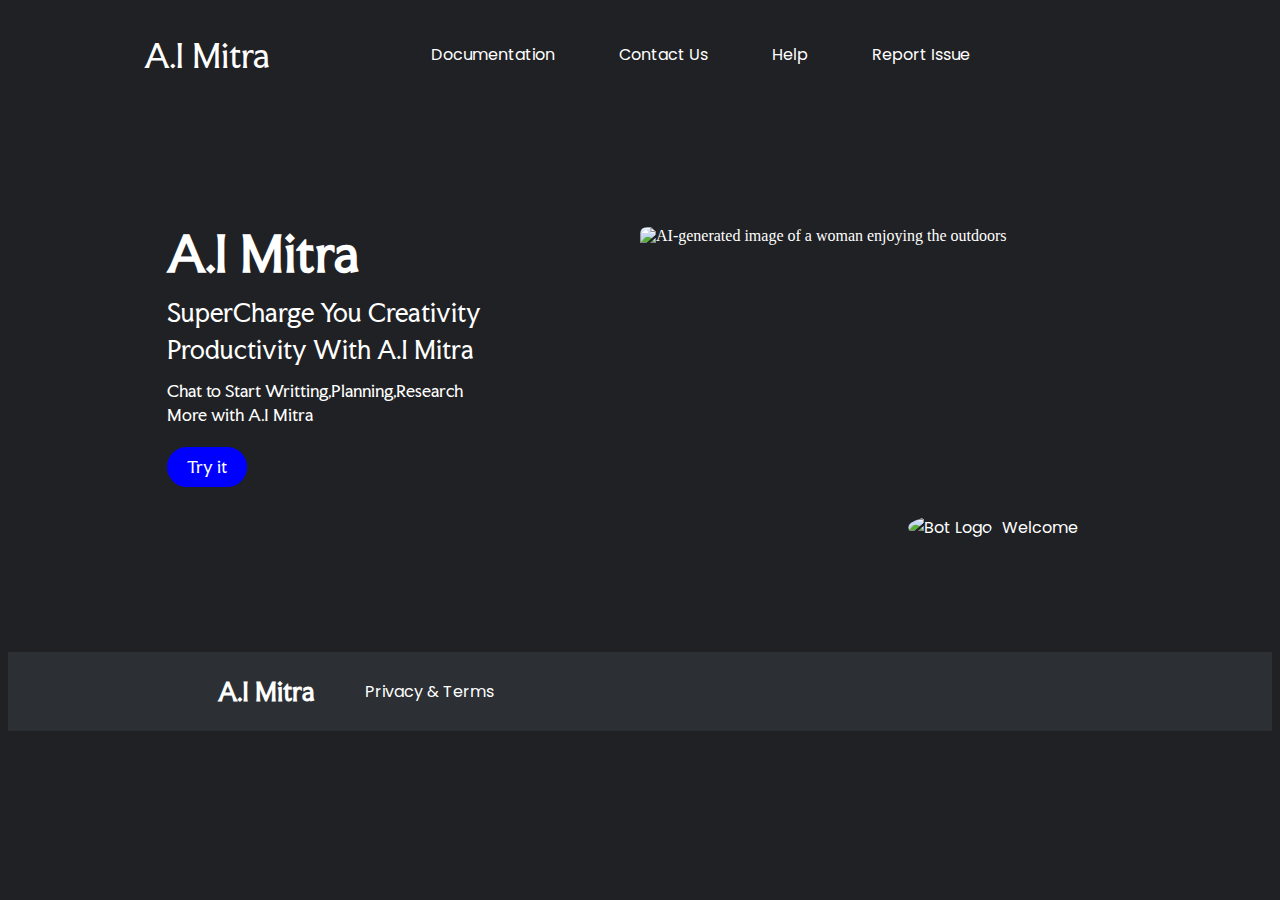
==== Home.html @ c366c780 "Add files via upload" ====
<!DOCTYPE html>
<html lang="en">
<head>
  <!-- Metadata to define character encoding and viewport for responsiveness -->
  <meta charset="UTF-8">
  <meta name="viewport" content="width=device-width, initial-scale=1.0">
  
  <!-- Title of the webpage shown in the browser tab -->
  <title>Welcome,A.I Mitra</title>
  
  <!-- External CSS stylesheet for custom styling -->
  <link rel="stylesheet" href="HomeStyle.css">
  
  <!-- Favicon image for the website -->
  <link rel="icon" type="jpg/png" href="Images Collection/logo bot.webp">
  
  <!-- Font Awesome for icons (user icon, etc.) -->
  <link rel="stylesheet" href="https://cdnjs.cloudflare.com/ajax/libs/font-awesome/6.6.0/css/all.min.css" integrity="sha512-Kc323vGBEqzTmouAECnVceyQqyqdsSiqLQISBL29aUW4U/M7pSPA/gEUZQqv1cwx4OnYxTxve5UMg5GT6L4JJg==" crossorigin="anonymous" referrerpolicy="no-referrer"/>
</head>
<body>

<header>
  <!-- Top Bar containing the website name and navigation bar -->
  <div class="top-bar">
    <!-- Website name -->
    <h2 class="bot-name">A.I Mitra</h2>

    <!-- Navigation bar with links to other pages -->
    <div class="navbar">
      <ul>
        <li class="nav-items"><a href="Pages files/Docs.html">Documentation</a></li>
        <li class="nav-items"><a href="Pages files/ContactUs.html">Contact Us</a></li>
        <li class="nav-items"><a href="Pages files/Help.html">Help</a></li>
        <li class="nav-items"><a href="Pages files/report.html">Report Issue</a></li>
      </ul>
    </div>

    <!-- Login icon linking to the Login page -->
    <div><a href="Pages files/Login.html" target="main"><i class="fa-regular fa-circle-user login-icon"></i></a></div>
  </div>
</header>

<main>
  <!-- Main content section -->
  <div class="main-section">
    <div class="text-section">
      <!-- Heading and description for the main content -->
      <div>
        <h1 class="custom-text">A.I Mitra</h1>
        <p class="text-1">SuperCharge You Creativity <br> Productivity With A.I Mitra</p>
        <p class="text-2">Chat to Start Writting,Planning,Research<br>More with A.I Mitra</p>
        
        <!-- Button to try the service, links to the A.I Mitra page -->
        <button class="btn"><a href="A.I Mitra.html">Try it</a></button>
      </div>
    </div>

    <!-- Image section with a message and AI-generated image -->
    <div class="img-section">
      <div class="msg-bar">
        <!-- Bot logo container displaying the bot's logo -->
        <div class="bot-logo-container"><img src="Images Collection/logo bot.webp" alt="Bot Logo"></div>
        
        <!-- Message displayed near the bot logo -->
        <div>
          <!-- The message that explains something about the bot -->
          <p class="msg">how to write an article</p>
        </div>
      </div>

      <!-- Main image, AI-generated image representing the website's theme -->
      <img src="Images Collection/ai-generated-a-beautiful-young-woman-blowing-bubbles-enjoying-the-outdoors-generated-by-ai-free-photo.jpg" alt="AI-generated image of a woman enjoying the outdoors" class="img">
    </div>
  </div>
</main>

<footer>
  <!-- Footer with credits and privacy & terms link -->
  <div class="credit-section">
    <h3 class="credit-text-1">A.I Mitra</h3>
    <!-- Privacy policy and terms link -->
    <a href="Pages files/Privacy.html" target="main">Privacy & Terms</a>
  </div>
</footer>

<!-- External JavaScript file for adding interactive features to the homepage -->
<script src="HomePage.js"></script>

</body>
</html>
---- HomeStyle.css ----
/* Custom Fonts */
@import url('https://fonts.googleapis.com/css2?family=Doto:wght@100..900&family=Faculty+Glyphic&family=Poppins:ital,wght@0,100;0,200;0,300;0,400;0,500;0,600;0,700;0,800;0,900;1,100;1,200;1,300;1,400;1,500;1,600;1,700;1,800;1,900&display=swap');

/* Global Styles */
* {
  color: white; /* Set text color to white for all elements */
}

body {
  background-color: #202124; /* Dark background color for the body */
}

a {
  text-decoration: none; /* Remove underline from links */
  color: rgb(255, 255, 255); /* Set link color to white */
  font-size: 1rem; /* Set font size of links */
}

/* Top Bar (Navigation Bar) */
.top-bar {
  display: flex;
  justify-content: space-evenly;
  align-items: center; /* Center the items horizontally and vertically */
}

/* Bot name styling */
.bot-name {
  color: white;
  font-family: "Faculty Glyphic", serif; /* Use Faculty Glyphic font */
  font-weight: 500;
  font-size: 2rem;
  padding-left: 15px; /* Add left padding */
}

/* Navbar Items */
.navbar {
  display: flex; /* Align navbar items horizontally */
}

.nav-items {
  display: inline-block;
  font-family: "Poppins", serif; /* Use Poppins font for navbar items */
  margin-right: 60px; /* Add space between navbar items */
}

/* Underline effect for navbar items */
.nav-items::after {
  content: " "; /* Add empty content to create the underline */
  margin: 0;
  height: 2px;
  width: 0px;
  border-radius: 200px;
  background-color: white; /* White underline */
  display: block;
  transition: width 0.3s ease-in; /* Smooth transition on hover */
}

/* Navbar item hover effect */
.nav-items:hover::after {
  width: 50%; /* Expand underline on hover */
}

/* Login Icon */
.login-icon {
  color: white;
  font-size: 2rem;
}

.login-icon:active {
  color: rgba(255, 255, 255, 0.768); /* Change color when clicked */
}

/* Main Section */
.main-section {
  display: flex;
  height: 550px;
  width: 100%; /* Full width of the page */
}

/* Text Section */
.text-section {
  display: flex;
  justify-content: center; /* Center text section horizontally */
  height: 550px;
  width: 50%; /* Half width of the screen */
}

/* Custom text in the text section */
.custom-text {
  padding-top: 120px; /* Add top padding */
  margin: 0;
  font-size: 3rem; /* Large font size for the main text */
  font-family: "Faculty Glyphic", serif; /* Use Faculty Glyphic font */
}

/* Subtext styling */
.text-1 {
  margin: 0;
  padding-top: 10px;
  font-size: 1.5rem; /* Medium font size */
  font-family: "Faculty Glyphic", serif;
  line-height: 2.3rem; /* Line height for better readability */
}

.text-2 {
  margin: 0;
  padding-top: 10px;
  font-size: 1rem; /* Smaller font size */
  font-family: "Faculty Glyphic", serif;
  line-height: 1.5rem; /* Line height for readability */
}

/* Button Styling */
.btn {
  height: 40px;
  width: 80px;
  border-radius: 25px; /* Round corners */
  border: 2px solid blue;
  background-color: blue;
  margin-top: 20px;
  font-size: 1rem;
  font-family: "Faculty Glyphic", serif;
  cursor: pointer; /* Pointer cursor on hover */
}

/* Image Section */
.img-section {
  display: flex;
  justify-content: start;
  align-items: center;
  height: 550px;
  width: 50%; /* Half width of the screen */
}

.img {
  height: 300px;
  border-radius: 2%; /* Rounded corners */
}

/* Message Bar Styling */
.msg-bar {
  margin-top: 300px;
  margin-left: 250px;
  padding: 13px;
  display: flex;
  align-items: center;
  position: absolute;
  height: 60px;
  width: 400px;
  border-radius: 50px; /* Rounded corners */
  background-color: #202124; /* Dark background color */
  font-family: "Poppins", serif; /* Use Poppins font */
}

.msg-bar img {
  padding: 5px;
  height: 60px;
  border-radius: 50%; /* Circular image */
}

.msg-bar p {
  font-size: 1rem;
  margin-left: 5px;
}

/* Credit Section (Footer) */
.credit-section {
  height: 10%;
  width: 100%;
  background-color: #2C2F34;
  display: flex;
  justify-content: start;
  align-items: center;
}

/* Text in the credit section */
.credit-text-1 {
  font-size: 1.5rem;
  font-family: "Faculty Glyphic", serif;
  margin-left: 210px; /* Left margin for positioning */
}

/* Credit section links */
.credit-section a {
  color: white;
  font-size: 1rem;
  font-family: "Poppins", serif;
  margin-left: 50px; /* Add space between links */
}

.credit-section a:active {
  color: rgba(255, 255, 255, 0.622); /* Change color when clicked */
}

/* Media Queries for Responsive Design */

/* For tablets (max-width: 768px) */
@media screen and (max-width: 768px) {
  body {
    margin: 0;
    padding: 0;
  }

  a {
    font-size: .8rem; /* Smaller font size for links */
  }

  .bot-name {
    font-weight: 400;
    font-size: 1.5rem; /* Smaller bot name font size */
    padding-left: 10px; /* Adjust padding */
  }

  .main-section {
    padding-top: 30px;
    height: 480px;
    width: 100%; /* Full width */
  }

  .img-section {
    padding-top: 80px;
    display: flex;
    justify-content: start;
    align-items: start;
    height: 400px;
    width: 50%;
  }
}

/* For smaller mobile screens (max-width: 375px) */
@media screen and (max-width: 375px) {
  body {
    margin: 0;
    padding: 5px;
  }

  a {
    font-size: .55rem; /* Very small font size for links */
  }

  .top-bar {
    display: grid; /* Change layout to grid */
  }

  .bot-name {
    font-weight: 500;
    font-size: 1.9rem;
    padding-left: 115px; /* Adjust padding */
    margin: 5px;
  }

  .main-section {
    display: flex;
    flex-direction: column;
    height: 600px;
    width: 100%;
    padding-top: 0;
  }

  .img-section {
    padding-left: 2rem;
    display: flex;
    justify-content: start;
    align-items: start;
    height: 450px;
    width: 90%;
  }
}

/* For very small mobile screens (max-width: 320px) */
@media screen and (max-width: 320px) {
  body {
    margin: 0;
    padding: 2px;
  }

  a {
    font-size: .5rem; /* Extremely small font size for links */
  }

  .top-bar {
    display: grid;
  }

  .bot-name {
    font-weight: 500;
    font-size: 1.9rem;
    padding-left: 90px;
    margin: 5px;
  }

  .main-section {
    display: flex;
    flex-direction: column;
    height: 500px;
    width: 100%;
    padding-top: 0;
  }

  .img-section {
    padding-left: 1.2rem;
    padding-top: 4.9rem;
    display: flex;
    justify-content: start;
    align-items: start;
    height: 350px;
    width: 100%;
  }
}
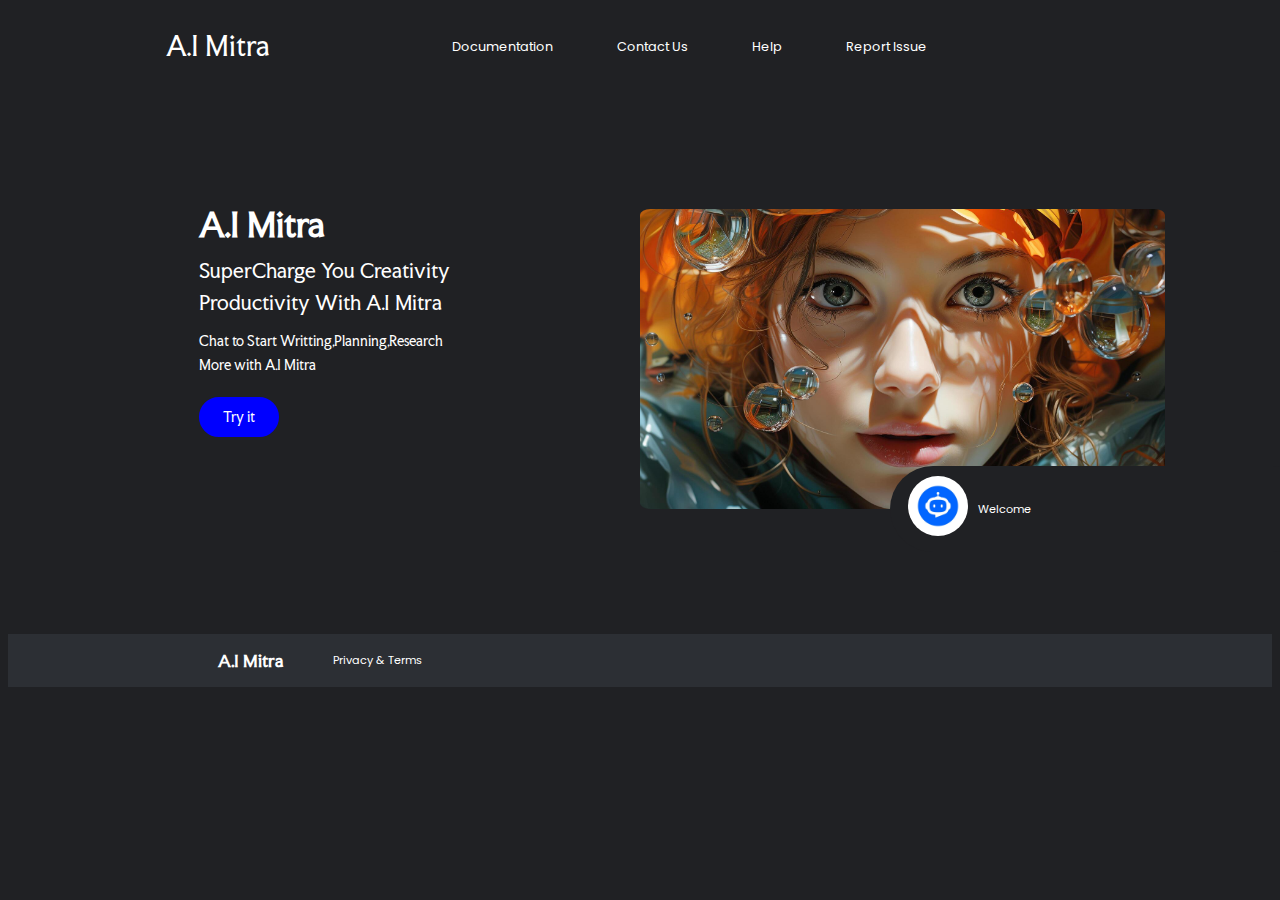
==== commit e1a2adee: "Updation on 1 March" ====
--- a/Home.html
+++ b/Home.html
@@ -1,90 +1,90 @@
-<!DOCTYPE html>
-<html lang="en">
-<head>
-  <!-- Metadata to define character encoding and viewport for responsiveness -->
-  <meta charset="UTF-8">
-  <meta name="viewport" content="width=device-width, initial-scale=1.0">
-  
-  <!-- Title of the webpage shown in the browser tab -->
-  <title>Welcome,A.I Mitra</title>
-  
-  <!-- External CSS stylesheet for custom styling -->
-  <link rel="stylesheet" href="HomeStyle.css">
-  
-  <!-- Favicon image for the website -->
-  <link rel="icon" type="jpg/png" href="Images Collection/logo bot.webp">
-  
-  <!-- Font Awesome for icons (user icon, etc.) -->
-  <link rel="stylesheet" href="https://cdnjs.cloudflare.com/ajax/libs/font-awesome/6.6.0/css/all.min.css" integrity="sha512-Kc323vGBEqzTmouAECnVceyQqyqdsSiqLQISBL29aUW4U/M7pSPA/gEUZQqv1cwx4OnYxTxve5UMg5GT6L4JJg==" crossorigin="anonymous" referrerpolicy="no-referrer"/>
-</head>
-<body>
-
-<header>
-  <!-- Top Bar containing the website name and navigation bar -->
-  <div class="top-bar">
-    <!-- Website name -->
-    <h2 class="bot-name">A.I Mitra</h2>
-
-    <!-- Navigation bar with links to other pages -->
-    <div class="navbar">
-      <ul>
-        <li class="nav-items"><a href="Pages files/Docs.html">Documentation</a></li>
-        <li class="nav-items"><a href="Pages files/ContactUs.html">Contact Us</a></li>
-        <li class="nav-items"><a href="Pages files/Help.html">Help</a></li>
-        <li class="nav-items"><a href="Pages files/report.html">Report Issue</a></li>
-      </ul>
-    </div>
-
-    <!-- Login icon linking to the Login page -->
-    <div><a href="Pages files/Login.html" target="main"><i class="fa-regular fa-circle-user login-icon"></i></a></div>
-  </div>
-</header>
-
-<main>
-  <!-- Main content section -->
-  <div class="main-section">
-    <div class="text-section">
-      <!-- Heading and description for the main content -->
-      <div>
-        <h1 class="custom-text">A.I Mitra</h1>
-        <p class="text-1">SuperCharge You Creativity <br> Productivity With A.I Mitra</p>
-        <p class="text-2">Chat to Start Writting,Planning,Research<br>More with A.I Mitra</p>
-        
-        <!-- Button to try the service, links to the A.I Mitra page -->
-        <button class="btn"><a href="A.I Mitra.html">Try it</a></button>
-      </div>
-    </div>
-
-    <!-- Image section with a message and AI-generated image -->
-    <div class="img-section">
-      <div class="msg-bar">
-        <!-- Bot logo container displaying the bot's logo -->
-        <div class="bot-logo-container"><img src="Images Collection/logo bot.webp" alt="Bot Logo"></div>
-        
-        <!-- Message displayed near the bot logo -->
-        <div>
-          <!-- The message that explains something about the bot -->
-          <p class="msg">how to write an article</p>
-        </div>
-      </div>
-
-      <!-- Main image, AI-generated image representing the website's theme -->
-      <img src="Images Collection/ai-generated-a-beautiful-young-woman-blowing-bubbles-enjoying-the-outdoors-generated-by-ai-free-photo.jpg" alt="AI-generated image of a woman enjoying the outdoors" class="img">
-    </div>
-  </div>
-</main>
-
-<footer>
-  <!-- Footer with credits and privacy & terms link -->
-  <div class="credit-section">
-    <h3 class="credit-text-1">A.I Mitra</h3>
-    <!-- Privacy policy and terms link -->
-    <a href="Pages files/Privacy.html" target="main">Privacy & Terms</a>
-  </div>
-</footer>
-
-<!-- External JavaScript file for adding interactive features to the homepage -->
-<script src="HomePage.js"></script>
-
-</body>
-</html>
+<!DOCTYPE html>
+<html lang="en">
+<head>
+  <!-- Metadata to define character encoding and viewport for responsiveness -->
+  <meta charset="UTF-8">
+  <meta name="viewport" content="width=device-width, initial-scale=1.0">
+  
+  <!-- Title of the webpage shown in the browser tab -->
+  <title>Welcome,A.I Mitra</title>
+  
+  <!-- External CSS stylesheet for custom styling -->
+  <link rel="stylesheet" href="HomeStyle.css">
+  
+  <!-- Favicon image for the website -->
+  <link rel="icon" type="jpg/png" href="Images Collection/logo bot.webp">
+  
+  <!-- Font Awesome for icons (user icon, etc.) -->
+  <link rel="stylesheet" href="https://cdnjs.cloudflare.com/ajax/libs/font-awesome/6.6.0/css/all.min.css" integrity="sha512-Kc323vGBEqzTmouAECnVceyQqyqdsSiqLQISBL29aUW4U/M7pSPA/gEUZQqv1cwx4OnYxTxve5UMg5GT6L4JJg==" crossorigin="anonymous" referrerpolicy="no-referrer"/>
+</head>
+<body>
+
+<header>
+  <!-- Top Bar containing the website name and navigation bar -->
+  <div class="top-bar">
+    <!-- Website name -->
+    <h2 class="bot-name">A.I Mitra</h2>
+
+    <!-- Navigation bar with links to other pages -->
+    <div class="navbar">
+      <ul>
+        <li class="nav-items"><a href="Pages files/Docs.html">Documentation</a></li>
+        <li class="nav-items"><a href="Pages files/ContactUs.html">Contact Us</a></li>
+        <li class="nav-items"><a href="Pages files/Help.html">Help</a></li>
+        <li class="nav-items"><a href="Pages files/report.html">Report Issue</a></li>
+      </ul>
+    </div>
+
+    <!-- Login icon linking to the Login page -->
+    <div><a href="Pages files/Login.html" target="main"><i class="fa-regular fa-circle-user login-icon"></i></a></div>
+  </div>
+</header>
+
+<main>
+  <!-- Main content section -->
+  <div class="main-section">
+    <div class="text-section">
+      <!-- Heading and description for the main content -->
+      <div>
+        <h1 class="custom-text">A.I Mitra</h1>
+        <p class="text-1">SuperCharge You Creativity <br> Productivity With A.I Mitra</p>
+        <p class="text-2">Chat to Start Writting,Planning,Research<br>More with A.I Mitra</p>
+        
+        <!-- Button to try the service, links to the A.I Mitra page -->
+        <button class="btn"><a href="A.I Mitra.html">Try it</a></button>
+      </div>
+    </div>
+
+    <!-- Image section with a message and AI-generated image -->
+    <div class="img-section">
+      <div class="msg-bar">
+        <!-- Bot logo container displaying the bot's logo -->
+        <div class="bot-logo-container"><img src="Images Collection/logo bot.webp" alt="Bot Logo"></div>
+        
+        <!-- Message displayed near the bot logo -->
+        <div>
+          <!-- The message that explains something about the bot -->
+          <p class="msg">how to write an article</p>
+        </div>
+      </div>
+
+      <!-- Main image, AI-generated image representing the website's theme -->
+      <img src="Images Collection/ai-generated-a-beautiful-young-woman-blowing-bubbles-enjoying-the-outdoors-generated-by-ai-free-photo.jpg" alt="AI-generated image of a woman enjoying the outdoors" class="img">
+    </div>
+  </div>
+</main>
+
+<footer>
+  <!-- Footer with credits and privacy & terms link -->
+  <div class="credit-section">
+    <h3 class="credit-text-1">A.I Mitra</h3>
+    <!-- Privacy policy and terms link -->
+    <a href="Pages files/Privacy.html" target="main">Privacy & Terms</a>
+  </div>
+</footer>
+
+<!-- External JavaScript file for adding interactive features to the homepage -->
+<script src="HomePage.js"></script>
+
+</body>
+</html>
--- a/HomeStyle.css
+++ b/HomeStyle.css
@@ -1,309 +1,509 @@
-/* Custom Fonts */
-@import url('https://fonts.googleapis.com/css2?family=Doto:wght@100..900&family=Faculty+Glyphic&family=Poppins:ital,wght@0,100;0,200;0,300;0,400;0,500;0,600;0,700;0,800;0,900;1,100;1,200;1,300;1,400;1,500;1,600;1,700;1,800;1,900&display=swap');
-
-/* Global Styles */
-* {
-  color: white; /* Set text color to white for all elements */
-}
-
-body {
-  background-color: #202124; /* Dark background color for the body */
-}
-
-a {
-  text-decoration: none; /* Remove underline from links */
-  color: rgb(255, 255, 255); /* Set link color to white */
-  font-size: 1rem; /* Set font size of links */
-}
-
-/* Top Bar (Navigation Bar) */
-.top-bar {
-  display: flex;
-  justify-content: space-evenly;
-  align-items: center; /* Center the items horizontally and vertically */
-}
-
-/* Bot name styling */
-.bot-name {
-  color: white;
-  font-family: "Faculty Glyphic", serif; /* Use Faculty Glyphic font */
-  font-weight: 500;
-  font-size: 2rem;
-  padding-left: 15px; /* Add left padding */
-}
-
-/* Navbar Items */
-.navbar {
-  display: flex; /* Align navbar items horizontally */
-}
-
-.nav-items {
-  display: inline-block;
-  font-family: "Poppins", serif; /* Use Poppins font for navbar items */
-  margin-right: 60px; /* Add space between navbar items */
-}
-
-/* Underline effect for navbar items */
-.nav-items::after {
-  content: " "; /* Add empty content to create the underline */
-  margin: 0;
-  height: 2px;
-  width: 0px;
-  border-radius: 200px;
-  background-color: white; /* White underline */
-  display: block;
-  transition: width 0.3s ease-in; /* Smooth transition on hover */
-}
-
-/* Navbar item hover effect */
-.nav-items:hover::after {
-  width: 50%; /* Expand underline on hover */
-}
-
-/* Login Icon */
-.login-icon {
-  color: white;
-  font-size: 2rem;
-}
-
-.login-icon:active {
-  color: rgba(255, 255, 255, 0.768); /* Change color when clicked */
-}
-
-/* Main Section */
-.main-section {
-  display: flex;
-  height: 550px;
-  width: 100%; /* Full width of the page */
-}
-
-/* Text Section */
-.text-section {
-  display: flex;
-  justify-content: center; /* Center text section horizontally */
-  height: 550px;
-  width: 50%; /* Half width of the screen */
-}
-
-/* Custom text in the text section */
-.custom-text {
-  padding-top: 120px; /* Add top padding */
-  margin: 0;
-  font-size: 3rem; /* Large font size for the main text */
-  font-family: "Faculty Glyphic", serif; /* Use Faculty Glyphic font */
-}
-
-/* Subtext styling */
-.text-1 {
-  margin: 0;
-  padding-top: 10px;
-  font-size: 1.5rem; /* Medium font size */
-  font-family: "Faculty Glyphic", serif;
-  line-height: 2.3rem; /* Line height for better readability */
-}
-
-.text-2 {
-  margin: 0;
-  padding-top: 10px;
-  font-size: 1rem; /* Smaller font size */
-  font-family: "Faculty Glyphic", serif;
-  line-height: 1.5rem; /* Line height for readability */
-}
-
-/* Button Styling */
-.btn {
-  height: 40px;
-  width: 80px;
-  border-radius: 25px; /* Round corners */
-  border: 2px solid blue;
-  background-color: blue;
-  margin-top: 20px;
-  font-size: 1rem;
-  font-family: "Faculty Glyphic", serif;
-  cursor: pointer; /* Pointer cursor on hover */
-}
-
-/* Image Section */
-.img-section {
-  display: flex;
-  justify-content: start;
-  align-items: center;
-  height: 550px;
-  width: 50%; /* Half width of the screen */
-}
-
-.img {
-  height: 300px;
-  border-radius: 2%; /* Rounded corners */
-}
-
-/* Message Bar Styling */
-.msg-bar {
-  margin-top: 300px;
-  margin-left: 250px;
-  padding: 13px;
-  display: flex;
-  align-items: center;
-  position: absolute;
-  height: 60px;
-  width: 400px;
-  border-radius: 50px; /* Rounded corners */
-  background-color: #202124; /* Dark background color */
-  font-family: "Poppins", serif; /* Use Poppins font */
-}
-
-.msg-bar img {
-  padding: 5px;
-  height: 60px;
-  border-radius: 50%; /* Circular image */
-}
-
-.msg-bar p {
-  font-size: 1rem;
-  margin-left: 5px;
-}
-
-/* Credit Section (Footer) */
-.credit-section {
-  height: 10%;
-  width: 100%;
-  background-color: #2C2F34;
-  display: flex;
-  justify-content: start;
-  align-items: center;
-}
-
-/* Text in the credit section */
-.credit-text-1 {
-  font-size: 1.5rem;
-  font-family: "Faculty Glyphic", serif;
-  margin-left: 210px; /* Left margin for positioning */
-}
-
-/* Credit section links */
-.credit-section a {
-  color: white;
-  font-size: 1rem;
-  font-family: "Poppins", serif;
-  margin-left: 50px; /* Add space between links */
-}
-
-.credit-section a:active {
-  color: rgba(255, 255, 255, 0.622); /* Change color when clicked */
-}
-
-/* Media Queries for Responsive Design */
-
-/* For tablets (max-width: 768px) */
-@media screen and (max-width: 768px) {
-  body {
-    margin: 0;
-    padding: 0;
-  }
-
-  a {
-    font-size: .8rem; /* Smaller font size for links */
-  }
-
-  .bot-name {
-    font-weight: 400;
-    font-size: 1.5rem; /* Smaller bot name font size */
-    padding-left: 10px; /* Adjust padding */
-  }
-
-  .main-section {
-    padding-top: 30px;
-    height: 480px;
-    width: 100%; /* Full width */
-  }
-
-  .img-section {
-    padding-top: 80px;
-    display: flex;
-    justify-content: start;
-    align-items: start;
-    height: 400px;
-    width: 50%;
-  }
-}
-
-/* For smaller mobile screens (max-width: 375px) */
-@media screen and (max-width: 375px) {
-  body {
-    margin: 0;
-    padding: 5px;
-  }
-
-  a {
-    font-size: .55rem; /* Very small font size for links */
-  }
-
-  .top-bar {
-    display: grid; /* Change layout to grid */
-  }
-
-  .bot-name {
-    font-weight: 500;
-    font-size: 1.9rem;
-    padding-left: 115px; /* Adjust padding */
-    margin: 5px;
-  }
-
-  .main-section {
-    display: flex;
-    flex-direction: column;
-    height: 600px;
-    width: 100%;
-    padding-top: 0;
-  }
-
-  .img-section {
-    padding-left: 2rem;
-    display: flex;
-    justify-content: start;
-    align-items: start;
-    height: 450px;
-    width: 90%;
-  }
-}
-
-/* For very small mobile screens (max-width: 320px) */
-@media screen and (max-width: 320px) {
-  body {
-    margin: 0;
-    padding: 2px;
-  }
-
-  a {
-    font-size: .5rem; /* Extremely small font size for links */
-  }
-
-  .top-bar {
-    display: grid;
-  }
-
-  .bot-name {
-    font-weight: 500;
-    font-size: 1.9rem;
-    padding-left: 90px;
-    margin: 5px;
-  }
-
-  .main-section {
-    display: flex;
-    flex-direction: column;
-    height: 500px;
-    width: 100%;
-    padding-top: 0;
-  }
-
-  .img-section {
-    padding-left: 1.2rem;
-    padding-top: 4.9rem;
-    display: flex;
-    justify-content: start;
-    align-items: start;
-    height: 350px;
-    width: 100%;
-  }
-}
+/* Custom Fonts */
+@import url('https://fonts.googleapis.com/css2?family=Doto:wght@100..900&family=Faculty+Glyphic&family=Poppins:ital,wght@0,100;0,200;0,300;0,400;0,500;0,600;0,700;0,800;0,900;1,100;1,200;1,300;1,400;1,500;1,600;1,700;1,800;1,900&display=swap');
+
+/* Global Styles */
+* {
+  color: white; /* Set text color to white for all elements */
+}
+
+body {
+  background-color: #202124; /* Dark background color for the body */
+}
+
+a {
+  text-decoration: none; /* Remove underline from links */
+  color: rgb(255, 255, 255); /* Set link color to white */
+  font-size: .8rem; /* Set font size of links */
+}
+
+/* Top Bar (Navigation Bar) */
+.top-bar {
+  display: flex;
+  justify-content: space-evenly;
+  align-items: center; /* Center the items horizontally and vertically */
+}
+
+/* Bot name styling */
+.bot-name {
+  color: white;
+  font-family: "Faculty Glyphic", serif; /* Use Faculty Glyphic font */
+  font-weight: 500;
+  font-size: 1.6rem;
+  padding-left: 15px; /* Add left padding */
+}
+
+/* Navbar Items */
+.navbar {
+  display: flex; /* Align navbar items horizontally */
+}
+
+.nav-items {
+  display: inline-block;
+  font-family: "Poppins", serif; /* Use Poppins font for navbar items */
+  margin-right: 60px; /* Add space between navbar items */
+}
+
+/* Underline effect for navbar items */
+.nav-items::after {
+  content: " "; /* Add empty content to create the underline */
+  margin: 0;
+  height: 2px;
+  width: 0px;
+  border-radius: 200px;
+  background-color: white; /* White underline */
+  display: block;
+  transition: width 0.3s ease-in; /* Smooth transition on hover */
+}
+
+/* Navbar item hover effect */
+.nav-items:hover::after {
+  width: 50%; /* Expand underline on hover */
+}
+
+/* Login Icon */
+.login-icon {
+  color: white;
+  font-size: 1.7rem;
+}
+
+.login-icon:active {
+  color: rgba(255, 255, 255, 0.768); /* Change color when clicked */
+}
+
+/* Main Section */
+.main-section {
+  display: flex;
+  height: 550px;
+  width: 100%; /* Full width of the page */
+}
+
+/* Text Section */
+.text-section {
+  display: flex;
+  justify-content: center; /* Center text section horizontally */
+  height: 550px;
+  width: 50%; /* Half width of the screen */
+}
+
+/* Custom text in the text section */
+.custom-text {
+  padding-top: 120px; /* Add top padding */
+  margin: 0;
+  font-size:2rem; /* Large font size for the main text */
+  font-family: "Faculty Glyphic", serif; /* Use Faculty Glyphic font */
+}
+
+/* Subtext styling */
+.text-1 {
+  margin: 0;
+  padding-top: 10px;
+  font-size: 1.2rem; /* Medium font size */
+  font-family: "Faculty Glyphic", serif;
+  line-height: 2rem; /* Line height for better readability */
+}
+
+.text-2 {
+  margin: 0;
+  padding-top: 10px;
+  font-size:.8rem; /* Smaller font size */
+  font-family: "Faculty Glyphic", serif;
+  line-height: 1.5rem; /* Line height for readability */
+}
+
+/* Button Styling */
+.btn {
+  height: 40px;
+  width: 80px;
+  border-radius: 25px; /* Round corners */
+  border: 2px solid blue;
+  background-color: blue;
+  margin-top: 20px;
+  font-size: .7rem;
+  font-family: "Faculty Glyphic", serif;
+  cursor: pointer; /* Pointer cursor on hover */
+}
+
+/* Image Section */
+.img-section {
+  display: flex;
+  justify-content: start;
+  align-items: center;
+  height: 550px;
+  width: 50%; /* Half width of the screen */
+}
+
+.img {
+  height: 300px;
+  border-radius: 2%; /* Rounded corners */
+}
+
+/* Message Bar Styling */
+.msg-bar {
+  margin-top: 300px;
+  margin-left: 250px;
+  padding: 13px;
+  display: flex;
+  align-items: center;
+  position: absolute;
+  height: 60px;
+  width: 400px;
+  border-radius: 50px; /* Rounded corners */
+  background-color: #202124; /* Dark background color */
+  font-family: "Poppins", serif; /* Use Poppins font */
+}
+
+.msg-bar img {
+  padding: 5px;
+  height: 60px;
+  border-radius: 50%; /* Circular image */
+}
+
+.msg-bar p {
+  font-size: .7rem;
+  margin-left: 5px;
+}
+
+/* Credit Section (Footer) */
+.credit-section {
+  height: 10%;
+  width: 100%;
+  background-color: #2C2F34;
+  display: flex;
+  justify-content: start;
+  align-items: center;
+}
+
+/* Text in the credit section */
+.credit-text-1 {
+  font-size: 1rem;
+  font-family: "Faculty Glyphic", serif;
+  margin-left: 210px; /* Left margin for positioning */
+}
+
+/* Credit section links */
+.credit-section a {
+  color: white;
+  font-size: .7rem;
+  font-family: "Poppins", serif;
+  margin-left: 50px; /* Add space between links */
+}
+
+.credit-section a:active {
+  color: rgba(255, 255, 255, 0.622); /* Change color when clicked */
+}
+
+@media screen and (min-width:320px)and (max-width:475px){
+  a {
+    font-size: .48rem; /* Set font size of links */
+  }
+  ul{
+    padding-left:0;
+
+  }
+  
+  /* Top Bar (Navigation Bar) */
+  .top-bar {
+    display: flex;
+    flex-direction: column;
+    justify-content: center;
+    align-items: center; /* Center the items horizontally and vertically */
+    margin:1rem;
+  }
+  
+  /* Bot name styling */
+  .bot-name {
+    color: white;
+    font-family: "Faculty Glyphic", serif; /* Use Faculty Glyphic font */
+    font-weight: 500;
+    font-size: 1.4rem;
+    margin: 0;
+    padding-left:.1rem;
+  } 
+  .nav-items {
+    display: inline-block;
+    font-family: "Poppins", serif; /* Use Poppins font for navbar items */
+    margin-right:.5rem; /* Add space between navbar items */
+  }
+  /* Login Icon */
+  .login-icon {
+    visibility: hidden;
+  }
+  /* Main Section */
+  .main-section {
+    display: flex;
+    flex-direction: column;
+    height:100vh;
+    width: 100%; /* Full width of the page */
+  }
+  
+  /* Text Section */
+  .text-section {
+    display: flex;
+    justify-content: center; 
+    align-items: start;/* Center text section horizontally */
+    height:50%;
+    width: 100%; /* Half width of the screen */
+  }
+  
+  /* Custom text in the text section */
+  .custom-text {
+    padding-top:.2rem; /* Add top padding */
+    margin: 0;
+    font-size:2rem; /* Large font size for the main text */
+    font-family: "Faculty Glyphic", serif; /* Use Faculty Glyphic font */
+  }
+  
+  /* Subtext styling */
+  .text-1 {
+    margin: 0;
+    padding-top: 10px;
+    font-size: 1rem; /* Medium font size */
+    font-family: "Faculty Glyphic", serif;
+    line-height:1.5rem; /* Line height for better readability */
+  }
+  
+  .text-2 {
+    margin: 0;
+    padding-top: .5rem;
+    font-size:.7rem; /* Smaller font size */
+    font-family: "Faculty Glyphic", serif;
+    line-height: 1rem; /* Line height for readability */
+  }
+  
+  /* Button Styling */
+  .btn {
+    height: 40px;
+    width: 80px;
+    border-radius: 25px; /* Round corners */
+    border: 2px solid blue;
+    background-color: blue;
+    margin-top:1rem;
+    font-size:0rem;
+    font-family: "Faculty Glyphic", serif;
+    cursor: pointer; /* Pointer cursor on hover */
+  }
+  .btn a{
+    font-size:.6rem;
+  }
+  
+  /* Image Section */
+  .img-section {
+    display: flex;
+    justify-content: center;
+    align-items: start;
+    height:40%;
+    width: 100%; /* Half width of the screen */
+  }
+  
+  .img {
+    height:8rem;
+    border-radius: 2%; /* Rounded corners */
+  }
+  
+  /* Message Bar Styling */
+  .msg-bar {
+    margin-top:6.5rem;
+    margin-left:.3rem;
+    padding: 1rem;
+    display: flex;
+    align-items: center;
+    position: absolute;
+    height: 5%;
+    width:70%;
+    border-radius: 50px; /* Rounded corners */
+    background-color: #202124; /* Dark background color */
+    font-family: "Poppins", serif; /* Use Poppins font */
+  }
+  
+  .msg-bar img {
+    padding: 5px;
+    height: 40px;
+    border-radius: 50%; /* Circular image */
+  }
+  
+  .msg-bar p {
+    font-size: .45rem;
+    margin-left: 5px;
+  }
+  
+  /* Credit Section (Footer) */
+  .credit-section {
+    height: 10%;
+    width: 100%;
+    background-color: #2C2F34;
+    display: flex;
+    justify-content: space-evenly;
+    align-items: center;
+  }
+  
+  /* Text in the credit section */
+  .credit-text-1 {
+    font-size: .8rem;
+    font-family: "Faculty Glyphic", serif;
+    margin-left: 1rem;
+  }
+  
+  /* Credit section links */
+  .credit-section a {
+    color: white;
+    font-size: .6rem;
+    font-family: "Poppins", serif;
+  }
+  
+  .credit-section a:active {
+    color: rgba(255, 255, 255, 0.622); /* Change color when clicked */
+  }
+}
+@media screen and (min-width:768px)and (max-width:768px){
+  a {
+    font-size: .65rem; /* Set font size of links */
+  }
+  ul{
+    padding-left:0;
+
+  }
+  
+  /* Top Bar (Navigation Bar) */
+  .top-bar {
+    display: flex;
+    justify-content: space-evenly;
+    align-items: center; /* Center the items horizontally and vertically */
+    }
+  
+  /* Bot name styling */
+  .bot-name {
+    color: white;
+    font-family: "Faculty Glyphic", serif; /* Use Faculty Glyphic font */
+    font-weight: 500;
+    font-size: 1.4rem;
+    margin: 0;
+    padding-left:.1rem;
+  } 
+  .nav-items {
+    display: inline-block;
+    font-family: "Poppins", serif; /* Use Poppins font for navbar items */
+    margin-right:.5rem; /* Add space between navbar items */
+  }
+  /* Login Icon */
+  /* Main Section */
+  .main-section {
+    display: flex;
+    height:80vh;
+    width: 100%; /* Full width of the page */
+  }
+  
+  /* Text Section */
+  .text-section {
+    display: flex;
+    justify-content: center; 
+    align-items: end;/* Center text section horizontally */
+    height:65%;
+    width: 100%; /* Half width of the screen */
+  }
+  
+  /* Custom text in the text section */
+  .custom-text {
+    padding-top:.2rem; /* Add top padding */
+    margin: 0;
+    font-size:2rem; /* Large font size for the main text */
+    font-family: "Faculty Glyphic", serif; /* Use Faculty Glyphic font */
+  }
+  
+  /* Subtext styling */
+  .text-1 {
+    margin: 0;
+    padding-top: 10px;
+    font-size: 1rem; /* Medium font size */
+    font-family: "Faculty Glyphic", serif;
+    line-height:1.5rem; /* Line height for better readability */
+  }
+  
+  .text-2 {
+    margin: 0;
+    padding-top: .5rem;
+    font-size:.7rem; /* Smaller font size */
+    font-family: "Faculty Glyphic", serif;
+    line-height: 1rem; /* Line height for readability */
+  }
+  
+  /* Button Styling */
+  .btn {
+    height: 40px;
+    width: 80px;
+    border-radius: 25px; /* Round corners */
+    border: 2px solid blue;
+    background-color: blue;
+    margin-top:1rem;
+    font-size:0rem;
+    font-family: "Faculty Glyphic", serif;
+    cursor: pointer; /* Pointer cursor on hover */
+  }
+  
+  /* Image Section */
+  .img-section {
+    display: flex;
+    justify-content: center;
+    align-items:center;
+    height:75%;
+    width: 100%; /* Half width of the screen */
+  }
+  
+  .img {
+    height:10rem;
+    border-radius: 2%; /* Rounded corners */
+  }
+  
+  /* Message Bar Styling */
+  .msg-bar {
+    margin-top:9.6rem;
+    margin-left:.3rem;
+    padding: 1rem;
+    display: flex;
+    align-items: center;
+    position: absolute;
+    height: 5%;
+    width:40%;
+    border-radius: 50px; /* Rounded corners */
+    background-color: #202124; /* Dark background color */
+    font-family: "Poppins", serif; /* Use Poppins font */
+  }
+  
+  .msg-bar img {
+    padding: 5px;
+    height: 40px;
+    border-radius: 50%; /* Circular image */
+  }
+  
+  .msg-bar p {
+    font-size: .7rem;
+    margin-left: 5px;
+  }
+  
+  /* Credit Section (Footer) */
+  .credit-section {
+    height: 10%;
+    width: 100%;
+    background-color: #2C2F34;
+    display: flex;
+    justify-content: space-evenly;
+    align-items: center;
+  }
+  
+  /* Text in the credit section */
+  .credit-text-1 {
+    font-size: .8rem;
+    font-family: "Faculty Glyphic", serif;
+    margin-left: 1rem;
+  }
+  
+  /* Credit section links */
+  .credit-section a {
+    color: white;
+    font-size: .6rem;
+    font-family: "Poppins", serif;
+  }
+  
+  .credit-section a:active {
+    color: rgba(255, 255, 255, 0.622); /* Change color when clicked */
+  }
+}
